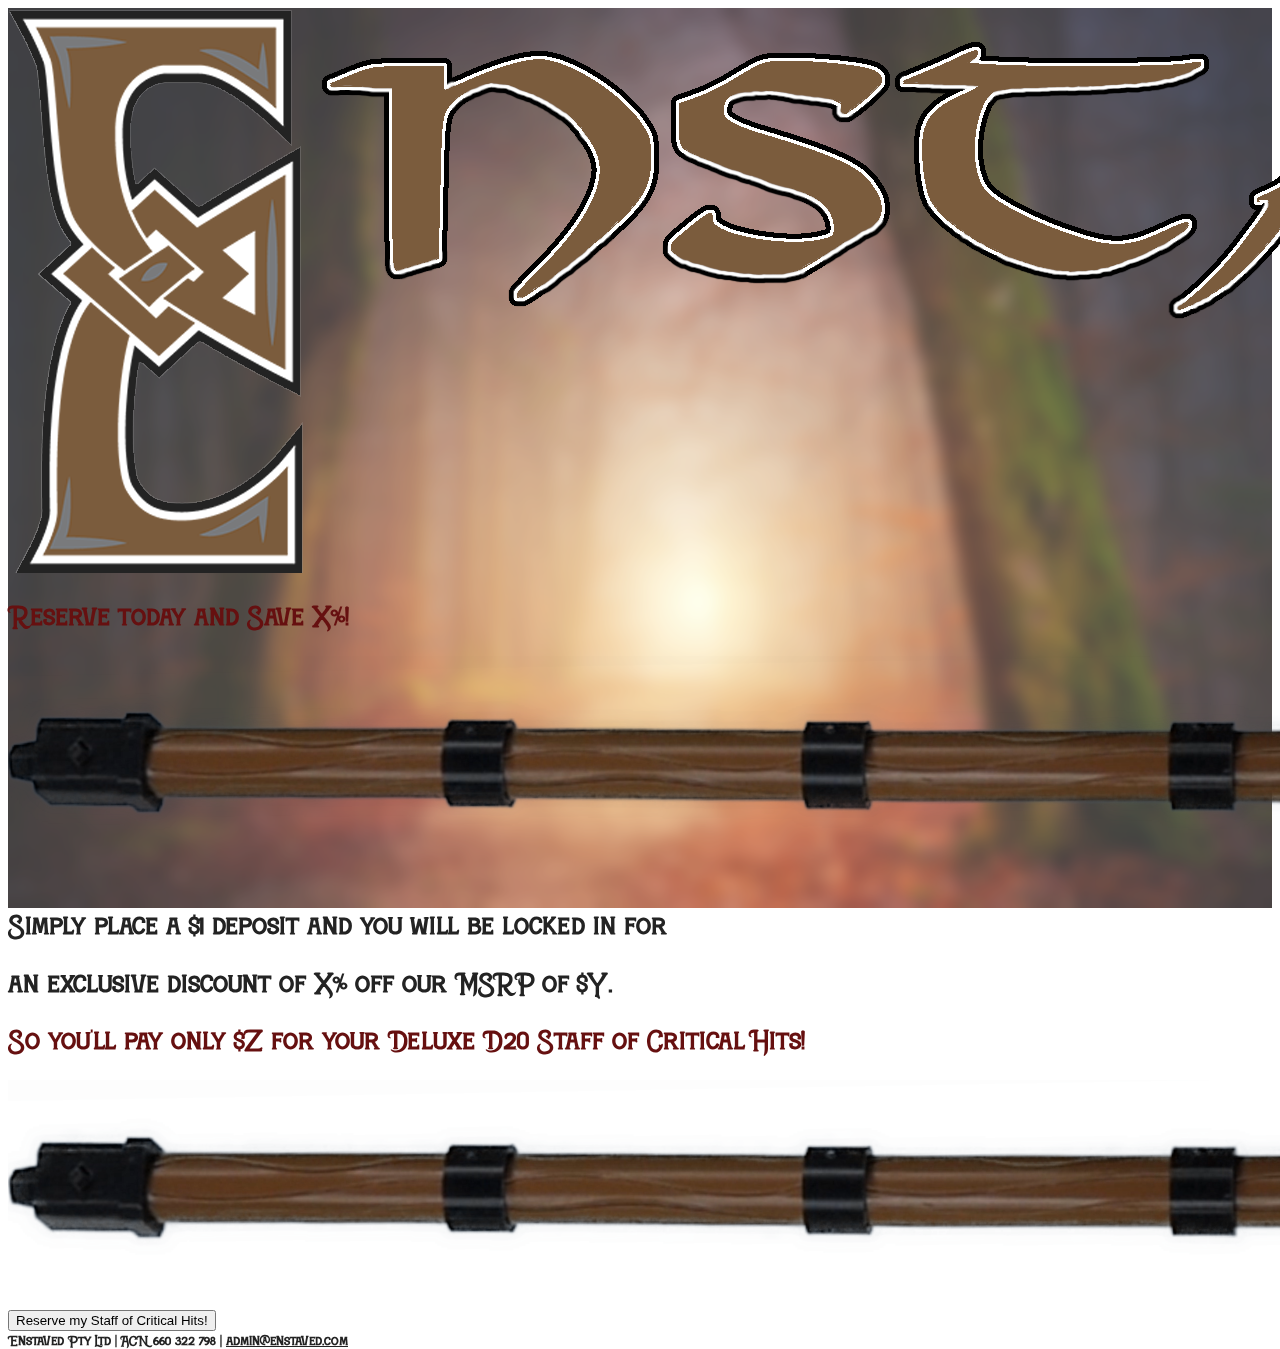
==== discount/index.html @ 58e41c39 "Add preliminary discount and thankyou pages" ====
<!doctype html>
<html lang="en">
  <head>
    <meta charset="utf-8">
    <meta name="viewport" content="width=device-width, initial-scale=1">
    <meta name="facebook-domain-verification" content="whzx49oo3uyg8n9tl1pcj33os497m8" />
    <!--<meta name="robots" content="max-snippet:50, max-image-preview:standard" />-->
    <meta name="robots" content="noindex" />
    <!-- Google Tag Manager -->
    <script>(function(w,d,s,l,i){w[l]=w[l]||[];w[l].push({'gtm.start':
    new Date().getTime(),event:'gtm.js'});var f=d.getElementsByTagName(s)[0],
    j=d.createElement(s),dl=l!='dataLayer'?'&l='+l:'';j.async=true;j.src=
    'https://www.googletagmanager.com/gtm.js?id='+i+dl;f.parentNode.insertBefore(j,f);
    })(window,document,'script','dataLayer','GTM-KBC3BCK');</script>
    <!-- End Google Tag Manager -->
    <link href="https://cdn.jsdelivr.net/npm/bootstrap@5.1.3/dist/css/bootstrap.min.css" rel="stylesheet" integrity="sha384-1BmE4kWBq78iYhFldvKuhfTAU6auU8tT94WrHftjDbrCEXSU1oBoqyl2QvZ6jIW3" crossorigin="anonymous">
    <script src="https://cdn.jsdelivr.net/npm/bootstrap@5.1.3/dist/js/bootstrap.bundle.min.js" integrity="sha384-ka7Sk0Gln4gmtz2MlQnikT1wXgYsOg+OMhuP+IlRH9sENBO0LRn5q+8nbTov4+1p" crossorigin="anonymous"></script>
    <script async type="text/javascript" src="https://static.klaviyo.com/onsite/js/klaviyo.js?company_id=Y7WR5S"></script>
    <link href="../css/enstaved.css" rel="stylesheet">
    <title>Discount</title>
  </head>
  <body>
    <!-- Google Tag Manager (noscript) -->
    <noscript><iframe src="https://www.googletagmanager.com/ns.html?id=GTM-KBC3BCK" height="0" width="0" style="display:none;visibility:hidden"></iframe></noscript>
    <!-- End Google Tag Manager (noscript) -->
    <div class="container-fluid main">
      <div class="row justify-content-center pt-2 blur">
        <div class="row justify-content-center">
          <div class="col-11 col-md-10 col-lg-6 mt-1 pt-1 logo">
            <img class="img-fluid" src="../img/enstaved_logo.png"</img>
          </div>
        </div>
        <div class="row justify-content-center">
          <div class="col-12 col-lg-9 mb-0">
            <h1 class="text-center display-3 enstaved-danger">Reserve today and <b>Save X%</b>!</h1>
          </div>
        </div>
        <div class="row justify-content-center">
          <div class="col-10 col-lg-5 mb-0">
            <img class="img-fluid" src="../img/d20_staff_lawful.png"</img>
          </div>
        </div>
        <div class="row justify-content-center">
          <div class="col-12 col-lg-9 mb-0">
            <h1 class="text-center enstaved-dark">Simply place a <b>$1 deposit</b> and you will be locked in for 
          </div>
          <div class="col-12 col-lg-9 mb-0">
            <h1 class="text-center enstaved-dark">an exclusive discount of <b>X%</b> off our MSRP of <b>$Y.</b><h1>
          </div>
          <div class="col-12 col-lg-9 mb-0">
            <h1 class="text-center enstaved-danger">So you'll pay only <b>$Z</b> for your Deluxe D20 Staff of Critical Hits!</h1>
          </div>
        </div>
        <div class="row justify-content-center">
          <div class="col-10 col-lg-5 mb-0">
            <img class="img-fluid" src="../img/d20_staff_chaotic.png"</img>
          </div>
        </div>
        <div class="row justify-content-center">
          <div class="col-8 col-lg-4 text-center">
            <button type="button" class="btn btn-secondary btn-lg">Reserve my Staff of Critical Hits!</button>
          </div>
        </div>
        <div class="row justify-content-center">
          <div class="col-12 col-lg-9 mt-0 mb-0 text-center enstaved-dark">
            <b>Enstaved Pty Ltd | ACN 660 322 798 | <a href="mailto:admin@enstaved.com" class="enstaved-dark">admin@enstaved.com</a></b>
          </div>
        </div>
      </div>
    </div>
  </body>
</html>
---- css/enstaved.css ----
@font-face {
    font-family: 'NorthDragon';
    src: url('../fonts/NorthDragon.eot'); /* IE9 Compat Modes */
    src: url('..fonts/North Dragon.eot?#iefix') format('embedded-opentype'), /* IE6-IE8 */
    src: url('../fonts/NorthDragon.woff') format('woff'), /* Modern Browsers */
         url('../fonts/NorthDragon.ttf') format('truetype'); /* Safari, Android, iOS */
    src: url('../fonts/NorthDragon.woff') format('woff');
    font-style: normal;
    font-weight: normal;
    text-rendering: optimizeLegibility;
}

body {
    font-family: 'NorthDragon'
}

.main {
    background-image: url('../img/background_01.jpg');
    height: 100vh;
    background-size: 100% 100%;
    background-color: rgba(0,0,0,0.25);
    background-repeat: repeat;
}

.blur {
  background: rgba(255, 255, 255, 0.25);
  backdrop-filter: blur(8px);
  height: 100vh;
}    

.enstaved-dark {
  color: #232323;
}

.enstaved-secondary {
  color: #797A7C;
}

.enstaved-warning {
  color: #7B5C3D;
}

.enstaved-danger {
  color: #661010;
}

.enstaved-kickstarter {
  color: #05CE78;
}
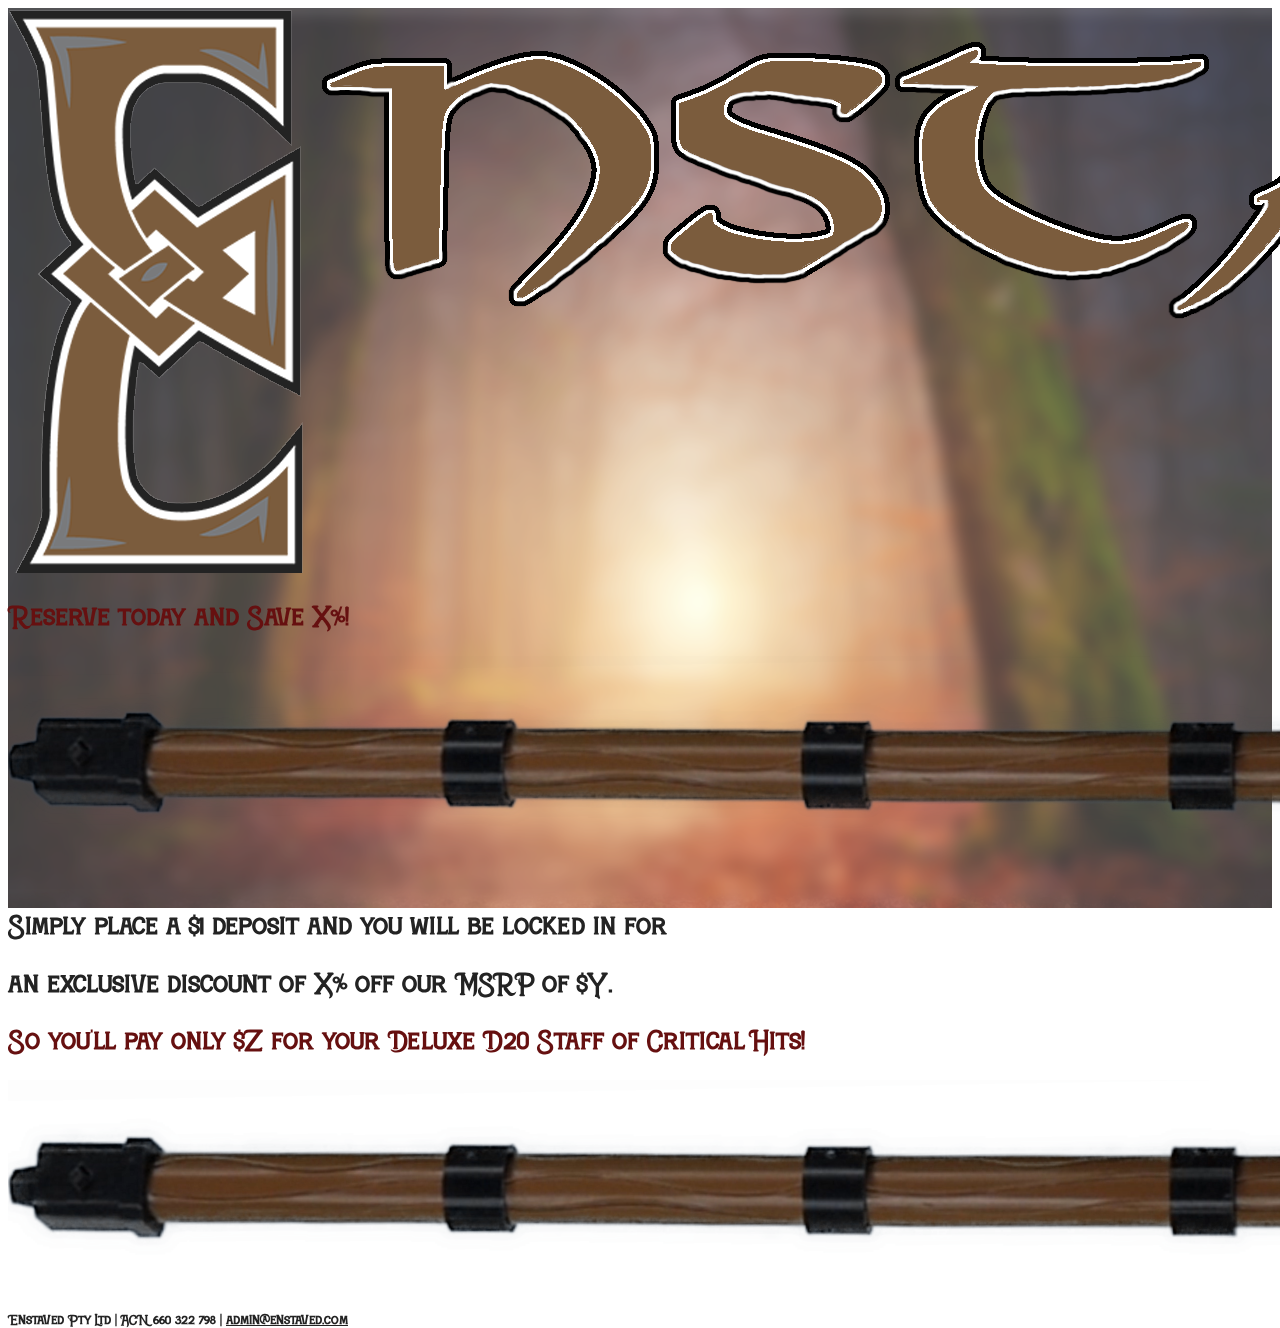
==== commit 2b1653ad: "Add shopify buy now button to discount page" ====
--- a/discount/index.html
+++ b/discount/index.html
@@ -52,13 +52,207 @@
           </div>
         </div>
         <div class="row justify-content-center">
+          <div class="col-10 col-lg-5" id='product-component-1658364878745'></div>
+          <script type="text/javascript">
+          /*<![CDATA[*/
+          (function () {
+            var scriptURL = 'https://sdks.shopifycdn.com/buy-button/latest/buy-button-storefront.min.js';
+            if (window.ShopifyBuy) {
+              if (window.ShopifyBuy.UI) {
+                ShopifyBuyInit();
+              } else {
+                loadScript();
+              }
+            } else {
+              loadScript();
+            }
+            function loadScript() {
+              var script = document.createElement('script');
+              script.async = true;
+              script.src = scriptURL;
+              (document.getElementsByTagName('head')[0] || document.getElementsByTagName('body')[0]).appendChild(script);
+              script.onload = ShopifyBuyInit;
+            }
+            function ShopifyBuyInit() {
+              var client = ShopifyBuy.buildClient({
+                domain: 'shop.enstaved.com',
+                storefrontAccessToken: 'ba33d20565e2ba738c0b63ea7b3714e2',
+              });
+              ShopifyBuy.UI.onReady(client).then(function (ui) {
+                ui.createComponent('product', {
+                  id: '6922021535803',
+                  node: document.getElementById('product-component-1658364878745'),
+                  moneyFormat: '%24%7B%7Bamount%7D%7D',
+                  options: {
+                    "product": {
+                      "iframe": true,
+                      "styles": {
+                        "product": {
+                          "@media (min-width: 601px)": {
+                            "max-width": "calc(25% - 20px)",
+                            "margin-left": "20px",
+                            "margin-bottom": "50px"
+                          }
+                        },
+                        "button": {
+                          "font-family": "Lora, serif",
+                          "font-size": "18px",
+                          "padding-top": "17px",
+                          "padding-bottom": "17px",
+                          "color": "#232323",
+                          ":hover": {
+                            "color": "#232323",
+                            "background-color": "#e6e6e6"
+                          },
+                          "background-color": "#ffffff",
+                          ":focus": {
+                            "background-color": "#e6e6e6"
+                          },
+                          "border-radius": "22px",
+                          "padding-left": "34px",
+                          "padding-right": "34px"
+                        },
+                        "quantityInput": {
+                          "font-size": "18px",
+                          "padding-top": "17px",
+                          "padding-bottom": "17px"
+                        }
+                      },
+                      "buttonDestination": "checkout",
+                      "contents": {
+                        "img": false,
+                        "title": false,
+                        "price": false
+                      },
+                      "text": {
+                        "button": "Reserve My Staff!"
+                      },
+                      "googleFonts": [
+                        "Lora"
+                      ]
+                    },
+                    "productSet": {
+                      "styles": {
+                        "products": {
+                          "@media (min-width: 601px)": {
+                            "margin-left": "-20px"
+                          }
+                        }
+                      }
+                    },
+                    "modalProduct": {
+                      "contents": {
+                        "img": false,
+                        "imgWithCarousel": true,
+                        "button": false,
+                        "buttonWithQuantity": true
+                      },
+                      "styles": {
+                        "product": {
+                          "@media (min-width: 601px)": {
+                            "max-width": "100%",
+                            "margin-left": "0px",
+                            "margin-bottom": "0px"
+                          }
+                        },
+                        "button": {
+                          "font-family": "Lora, serif",
+                          "font-size": "18px",
+                          "padding-top": "17px",
+                          "padding-bottom": "17px",
+                          "color": "#232323",
+                          ":hover": {
+                            "color": "#232323",
+                            "background-color": "#e6e6e6"
+                          },
+                          "background-color": "#ffffff",
+                          ":focus": {
+                            "background-color": "#e6e6e6"
+                          },
+                          "border-radius": "22px",
+                          "padding-left": "34px",
+                          "padding-right": "34px"
+                        },
+                        "quantityInput": {
+                          "font-size": "18px",
+                          "padding-top": "17px",
+                          "padding-bottom": "17px"
+                        }
+                      },
+                      "googleFonts": [
+                        "Lora"
+                      ],
+                      "text": {
+                        "button": "Add to cart"
+                      }
+                    },
+                    "option": {},
+                    "cart": {
+                      "styles": {
+                        "button": {
+                          "font-family": "Lora, serif",
+                          "font-size": "18px",
+                          "padding-top": "17px",
+                          "padding-bottom": "17px",
+                          "color": "#232323",
+                          ":hover": {
+                            "color": "#232323",
+                            "background-color": "#e6e6e6"
+                          },
+                          "background-color": "#ffffff",
+                          ":focus": {
+                            "background-color": "#e6e6e6"
+                          },
+                          "border-radius": "22px"
+                        }
+                      },
+                      "text": {
+                        "total": "Subtotal",
+                        "button": "Checkout"
+                      },
+                      "popup": false,
+                      "googleFonts": [
+                        "Lora"
+                      ]
+                    },
+                    "toggle": {
+                      "styles": {
+                        "toggle": {
+                          "font-family": "Lora, serif",
+                          "background-color": "#ffffff",
+                          ":hover": {
+                            "background-color": "#e6e6e6"
+                          },
+                          ":focus": {
+                            "background-color": "#e6e6e6"
+                          }
+                        },
+                        "count": {
+                          "font-size": "18px",
+                          "color": "#232323",
+                          ":hover": {
+                            "color": "#232323"
+                          }
+                        },
+                        "iconPath": {
+                          "fill": "#232323"
+                        }
+                      },
+                      "googleFonts": [
+                        "Lora"
+                      ]
+                    }
+                  },
+                });
+              });
+            }
+          })();
+          /*]]>*/
+          </script>
+        </div>
+        <div class="row justify-content-center">
           <div class="col-10 col-lg-5 mb-0">
             <img class="img-fluid" src="../img/d20_staff_chaotic.png"</img>
-          </div>
-        </div>
-        <div class="row justify-content-center">
-          <div class="col-8 col-lg-4 text-center">
-            <button type="button" class="btn btn-secondary btn-lg">Reserve my Staff of Critical Hits!</button>
           </div>
         </div>
         <div class="row justify-content-center">
